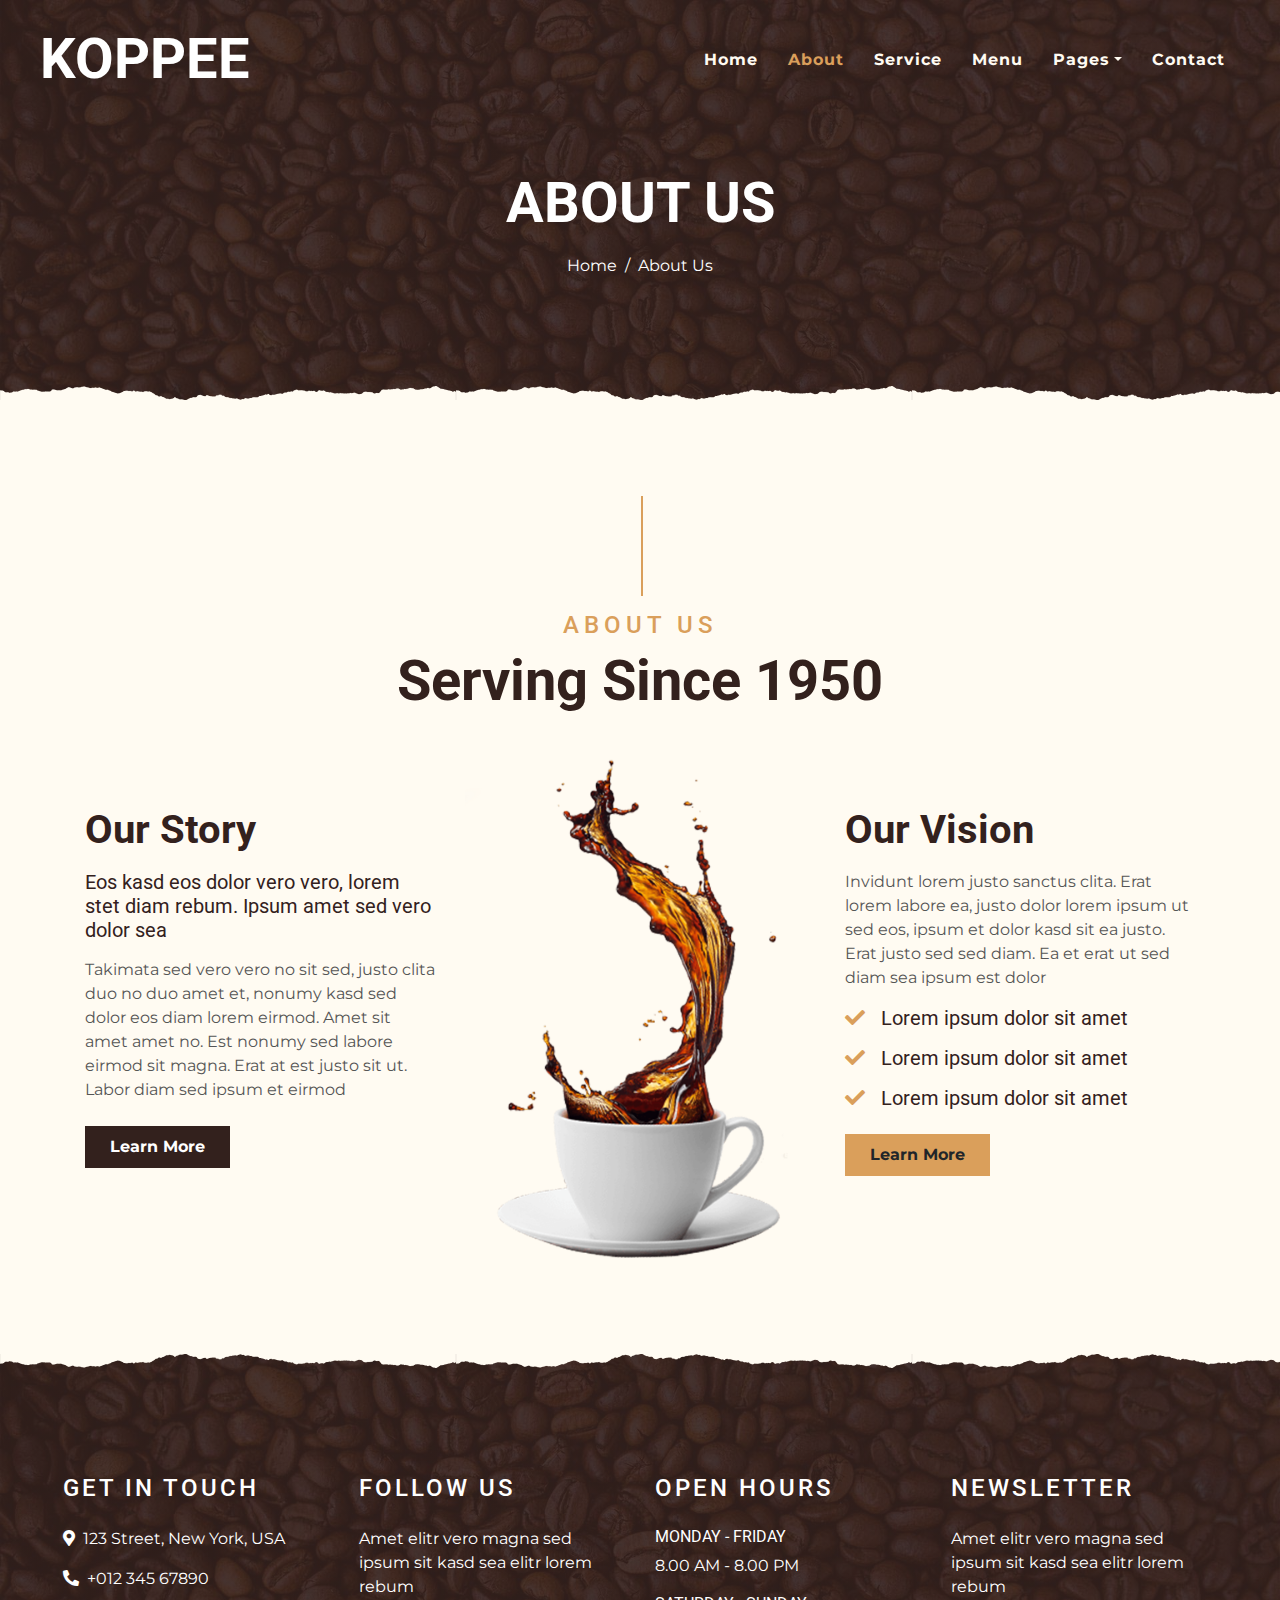
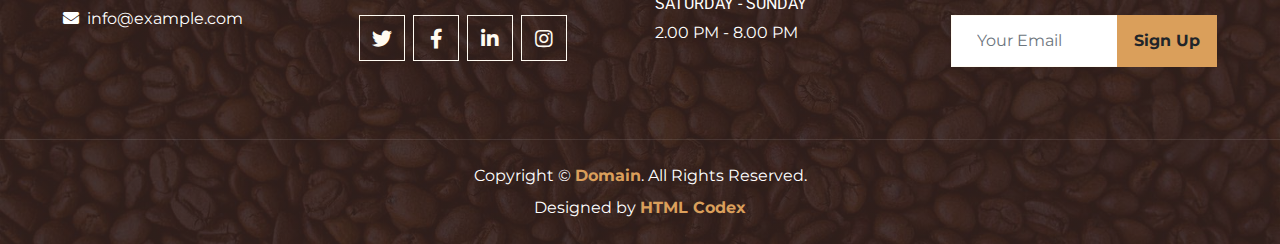
==== about.html @ 842323eb "c1" ====
<!DOCTYPE html>
<html lang="en">

<head>
    <meta charset="utf-8">
    <title>KOPPEE - Coffee Shop HTML Template</title>
    <meta content="width=device-width, initial-scale=1.0" name="viewport">
    <meta content="Free Website Template" name="keywords">
    <meta content="Free Website Template" name="description">

    <!-- Favicon -->
    <link href="img/favicon.ico" rel="icon">

    <!-- Google Font -->
    <link rel="preconnect" href="https://fonts.gstatic.com">
    <link href="https://fonts.googleapis.com/css2?family=Montserrat:wght@200;400&family=Roboto:wght@400;500;700&display=swap" rel="stylesheet"> 

    <!-- Font Awesome -->
    <link href="https://cdnjs.cloudflare.com/ajax/libs/font-awesome/5.10.0/css/all.min.css" rel="stylesheet">

    <!-- Libraries Stylesheet -->
    <link href="lib/owlcarousel/assets/owl.carousel.min.css" rel="stylesheet">
    <link href="lib/tempusdominus/css/tempusdominus-bootstrap-4.min.css" rel="stylesheet" />

    <!-- Customized Bootstrap Stylesheet -->
    <link href="css/style.min.css" rel="stylesheet">
</head>

<body>
    <!-- Navbar Start -->
    <div class="container-fluid p-0 nav-bar">
        <nav class="navbar navbar-expand-lg bg-none navbar-dark py-3">
            <a href="index.html" class="navbar-brand px-lg-4 m-0">
                <h1 class="m-0 display-4 text-uppercase text-white">KOPPEE</h1>
            </a>
            <button type="button" class="navbar-toggler" data-toggle="collapse" data-target="#navbarCollapse">
                <span class="navbar-toggler-icon"></span>
            </button>
            <div class="collapse navbar-collapse justify-content-between" id="navbarCollapse">
                <div class="navbar-nav ml-auto p-4">
                    <a href="index.html" class="nav-item nav-link">Home</a>
                    <a href="about.html" class="nav-item nav-link active">About</a>
                    <a href="service.html" class="nav-item nav-link">Service</a>
                    <a href="menu.html" class="nav-item nav-link">Menu</a>
                    <div class="nav-item dropdown">
                        <a href="#" class="nav-link dropdown-toggle" data-toggle="dropdown">Pages</a>
                        <div class="dropdown-menu text-capitalize">
                            <a href="reservation.html" class="dropdown-item">Reservation</a>
                            <a href="testimonial.html" class="dropdown-item">Testimonial</a>
                        </div>
                    </div>
                    <a href="contact.html" class="nav-item nav-link">Contact</a>
                </div>
            </div>
        </nav>
    </div>
    <!-- Navbar End -->


    <!-- Page Header Start -->
    <div class="container-fluid page-header mb-5 position-relative overlay-bottom">
        <div class="d-flex flex-column align-items-center justify-content-center pt-0 pt-lg-5" style="min-height: 400px">
            <h1 class="display-4 mb-3 mt-0 mt-lg-5 text-white text-uppercase">About Us</h1>
            <div class="d-inline-flex mb-lg-5">
                <p class="m-0 text-white"><a class="text-white" href="">Home</a></p>
                <p class="m-0 text-white px-2">/</p>
                <p class="m-0 text-white">About Us</p>
            </div>
        </div>
    </div>
    <!-- Page Header End -->


    <!-- About Start -->
    <div class="container-fluid py-5">
        <div class="container">
            <div class="section-title">
                <h4 class="text-primary text-uppercase" style="letter-spacing: 5px;">About Us</h4>
                <h1 class="display-4">Serving Since 1950</h1>
            </div>
            <div class="row">
                <div class="col-lg-4 py-0 py-lg-5">
                    <h1 class="mb-3">Our Story</h1>
                    <h5 class="mb-3">Eos kasd eos dolor vero vero, lorem stet diam rebum. Ipsum amet sed vero dolor sea</h5>
                    <p>Takimata sed vero vero no sit sed, justo clita duo no duo amet et, nonumy kasd sed dolor eos diam lorem eirmod. Amet sit amet amet no. Est nonumy sed labore eirmod sit magna. Erat at est justo sit ut. Labor diam sed ipsum et eirmod</p>
                    <a href="" class="btn btn-secondary font-weight-bold py-2 px-4 mt-2">Learn More</a>
                </div>
                <div class="col-lg-4 py-5 py-lg-0" style="min-height: 500px;">
                    <div class="position-relative h-100">
                        <img class="position-absolute w-100 h-100" src="img/about.png" style="object-fit: cover;">
                    </div>
                </div>
                <div class="col-lg-4 py-0 py-lg-5">
                    <h1 class="mb-3">Our Vision</h1>
                    <p>Invidunt lorem justo sanctus clita. Erat lorem labore ea, justo dolor lorem ipsum ut sed eos, ipsum et dolor kasd sit ea justo. Erat justo sed sed diam. Ea et erat ut sed diam sea ipsum est dolor</p>
                    <h5 class="mb-3"><i class="fa fa-check text-primary mr-3"></i>Lorem ipsum dolor sit amet</h5>
                    <h5 class="mb-3"><i class="fa fa-check text-primary mr-3"></i>Lorem ipsum dolor sit amet</h5>
                    <h5 class="mb-3"><i class="fa fa-check text-primary mr-3"></i>Lorem ipsum dolor sit amet</h5>
                    <a href="" class="btn btn-primary font-weight-bold py-2 px-4 mt-2">Learn More</a>
                </div>
            </div>
        </div>
    </div>
    <!-- About End -->


    <!-- Footer Start -->
    <div class="container-fluid footer text-white mt-5 pt-5 px-0 position-relative overlay-top">
        <div class="row mx-0 pt-5 px-sm-3 px-lg-5 mt-4">
            <div class="col-lg-3 col-md-6 mb-5">
                <h4 class="text-white text-uppercase mb-4" style="letter-spacing: 3px;">Get In Touch</h4>
                <p><i class="fa fa-map-marker-alt mr-2"></i>123 Street, New York, USA</p>
                <p><i class="fa fa-phone-alt mr-2"></i>+012 345 67890</p>
                <p class="m-0"><i class="fa fa-envelope mr-2"></i>info@example.com</p>
            </div>
            <div class="col-lg-3 col-md-6 mb-5">
                <h4 class="text-white text-uppercase mb-4" style="letter-spacing: 3px;">Follow Us</h4>
                <p>Amet elitr vero magna sed ipsum sit kasd sea elitr lorem rebum</p>
                <div class="d-flex justify-content-start">
                    <a class="btn btn-lg btn-outline-light btn-lg-square mr-2" href="#"><i class="fab fa-twitter"></i></a>
                    <a class="btn btn-lg btn-outline-light btn-lg-square mr-2" href="#"><i class="fab fa-facebook-f"></i></a>
                    <a class="btn btn-lg btn-outline-light btn-lg-square mr-2" href="#"><i class="fab fa-linkedin-in"></i></a>
                    <a class="btn btn-lg btn-outline-light btn-lg-square" href="#"><i class="fab fa-instagram"></i></a>
                </div>
            </div>
            <div class="col-lg-3 col-md-6 mb-5">
                <h4 class="text-white text-uppercase mb-4" style="letter-spacing: 3px;">Open Hours</h4>
                <div>
                    <h6 class="text-white text-uppercase">Monday - Friday</h6>
                    <p>8.00 AM - 8.00 PM</p>
                    <h6 class="text-white text-uppercase">Saturday - Sunday</h6>
                    <p>2.00 PM - 8.00 PM</p>
                </div>
            </div>
            <div class="col-lg-3 col-md-6 mb-5">
                <h4 class="text-white text-uppercase mb-4" style="letter-spacing: 3px;">Newsletter</h4>
                <p>Amet elitr vero magna sed ipsum sit kasd sea elitr lorem rebum</p>
                <div class="w-100">
                    <div class="input-group">
                        <input type="text" class="form-control border-light" style="padding: 25px;" placeholder="Your Email">
                        <div class="input-group-append">
                            <button class="btn btn-primary font-weight-bold px-3">Sign Up</button>
                        </div>
                    </div>
                </div>
            </div>
        </div>
        <div class="container-fluid text-center text-white border-top mt-4 py-4 px-sm-3 px-md-5" style="border-color: rgba(256, 256, 256, .1) !important;">
            <p class="mb-2 text-white">Copyright &copy; <a class="font-weight-bold" href="#">Domain</a>. All Rights Reserved.</a></p>
            <p class="m-0 text-white">Designed by <a class="font-weight-bold" href="https://htmlcodex.com">HTML Codex</a></p>
        </div>
    </div>
    <!-- Footer End -->


    <!-- Back to Top -->
    <a href="#" class="btn btn-lg btn-primary btn-lg-square back-to-top"><i class="fa fa-angle-double-up"></i></a>


    <!-- JavaScript Libraries -->
    <script src="https://code.jquery.com/jquery-3.4.1.min.js"></script>
    <script src="https://stackpath.bootstrapcdn.com/bootstrap/4.4.1/js/bootstrap.bundle.min.js"></script>
    <script src="lib/easing/easing.min.js"></script>
    <script src="lib/waypoints/waypoints.min.js"></script>
    <script src="lib/owlcarousel/owl.carousel.min.js"></script>
    <script src="lib/tempusdominus/js/moment.min.js"></script>
    <script src="lib/tempusdominus/js/moment-timezone.min.js"></script>
    <script src="lib/tempusdominus/js/tempusdominus-bootstrap-4.min.js"></script>

    <!-- Contact Javascript File -->
    <script src="mail/jqBootstrapValidation.min.js"></script>
    <script src="mail/contact.js"></script>

    <!-- Template Javascript -->
    <script src="js/main.js"></script>
</body>

</html>
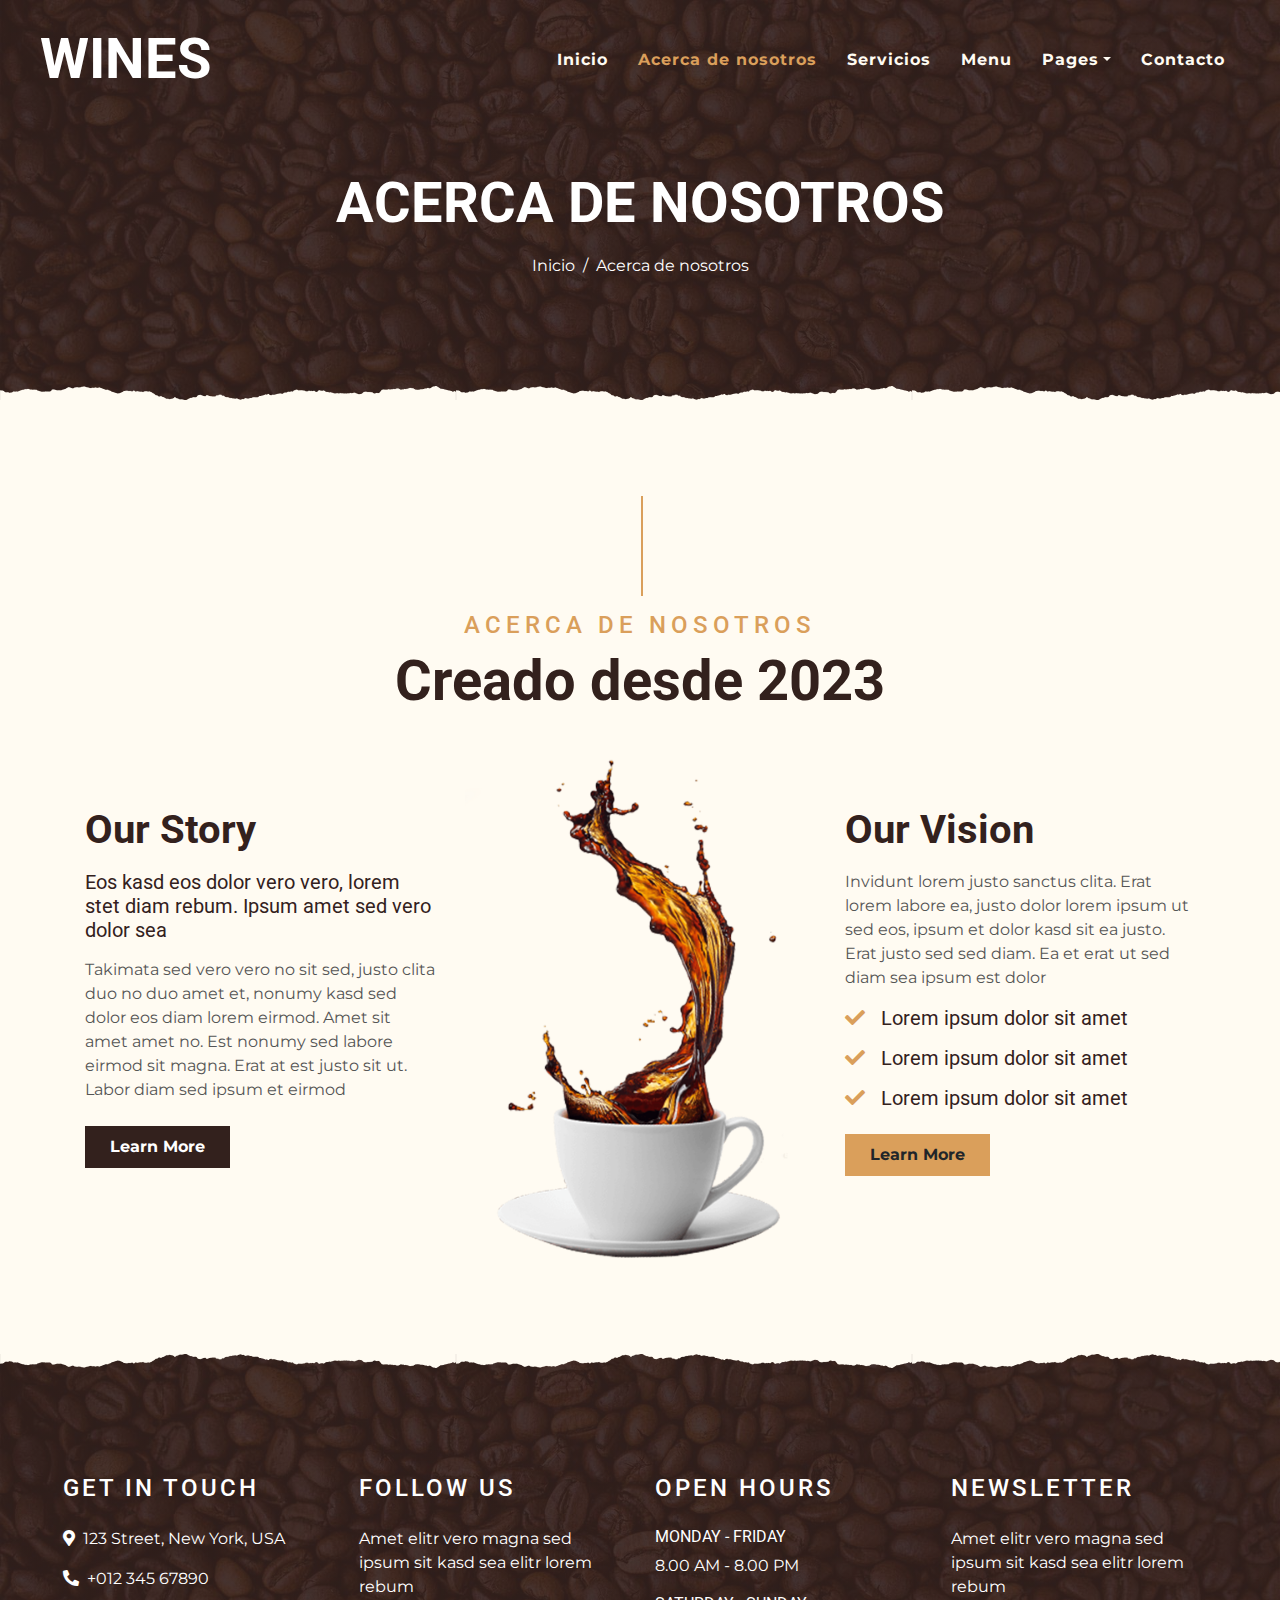
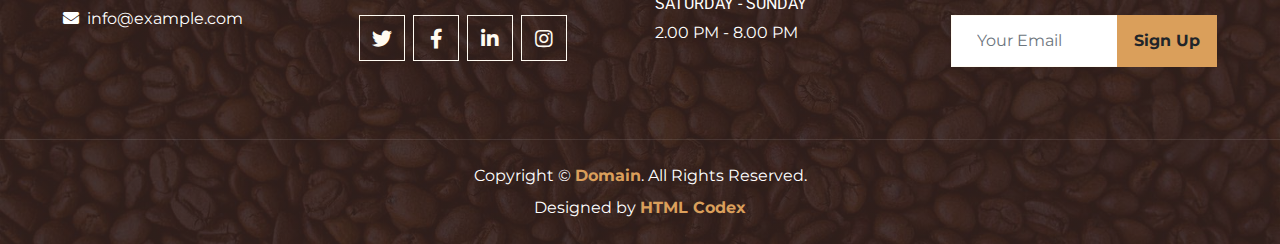
==== commit 84da4366: "C4" ====
--- a/about.html
+++ b/about.html
@@ -3,7 +3,7 @@
 
 <head>
     <meta charset="utf-8">
-    <title>KOPPEE - Coffee Shop HTML Template</title>
+    <title>WINES - The best wine store on line  HTML Template</title>
     <meta content="width=device-width, initial-scale=1.0" name="viewport">
     <meta content="Free Website Template" name="keywords">
     <meta content="Free Website Template" name="description">
@@ -31,25 +31,25 @@
     <div class="container-fluid p-0 nav-bar">
         <nav class="navbar navbar-expand-lg bg-none navbar-dark py-3">
             <a href="index.html" class="navbar-brand px-lg-4 m-0">
-                <h1 class="m-0 display-4 text-uppercase text-white">KOPPEE</h1>
+                <h1 class="m-0 display-4 text-uppercase text-white">WINES</h1>
             </a>
             <button type="button" class="navbar-toggler" data-toggle="collapse" data-target="#navbarCollapse">
                 <span class="navbar-toggler-icon"></span>
             </button>
             <div class="collapse navbar-collapse justify-content-between" id="navbarCollapse">
                 <div class="navbar-nav ml-auto p-4">
-                    <a href="index.html" class="nav-item nav-link">Home</a>
-                    <a href="about.html" class="nav-item nav-link active">About</a>
-                    <a href="service.html" class="nav-item nav-link">Service</a>
+                    <a href="index.html" class="nav-item nav-link">Inicio</a>
+                    <a href="about.html" class="nav-item nav-link active">Acerca de nosotros</a>
+                    <a href="service.html" class="nav-item nav-link">Servicios</a>
                     <a href="menu.html" class="nav-item nav-link">Menu</a>
                     <div class="nav-item dropdown">
                         <a href="#" class="nav-link dropdown-toggle" data-toggle="dropdown">Pages</a>
                         <div class="dropdown-menu text-capitalize">
-                            <a href="reservation.html" class="dropdown-item">Reservation</a>
-                            <a href="testimonial.html" class="dropdown-item">Testimonial</a>
+                            <a href="reservation.html" class="dropdown-item">Pedidos</a>
+                            <a href="testimonial.html" class="dropdown-item">Comentarios</a>
                         </div>
                     </div>
-                    <a href="contact.html" class="nav-item nav-link">Contact</a>
+                    <a href="contact.html" class="nav-item nav-link">Contacto</a>
                 </div>
             </div>
         </nav>
@@ -60,11 +60,11 @@
     <!-- Page Header Start -->
     <div class="container-fluid page-header mb-5 position-relative overlay-bottom">
         <div class="d-flex flex-column align-items-center justify-content-center pt-0 pt-lg-5" style="min-height: 400px">
-            <h1 class="display-4 mb-3 mt-0 mt-lg-5 text-white text-uppercase">About Us</h1>
+            <h1 class="display-4 mb-3 mt-0 mt-lg-5 text-white text-uppercase">Acerca de nosotros</h1>
             <div class="d-inline-flex mb-lg-5">
-                <p class="m-0 text-white"><a class="text-white" href="">Home</a></p>
+                <p class="m-0 text-white"><a class="text-white" href="">Inicio</a></p>
                 <p class="m-0 text-white px-2">/</p>
-                <p class="m-0 text-white">About Us</p>
+                <p class="m-0 text-white">Acerca de nosotros</p>
             </div>
         </div>
     </div>
@@ -75,8 +75,8 @@
     <div class="container-fluid py-5">
         <div class="container">
             <div class="section-title">
-                <h4 class="text-primary text-uppercase" style="letter-spacing: 5px;">About Us</h4>
-                <h1 class="display-4">Serving Since 1950</h1>
+                <h4 class="text-primary text-uppercase" style="letter-spacing: 5px;">Acerca de nosotros</h4>
+                <h1 class="display-4">Creado desde 2023</h1>
             </div>
             <div class="row">
                 <div class="col-lg-4 py-0 py-lg-5">
